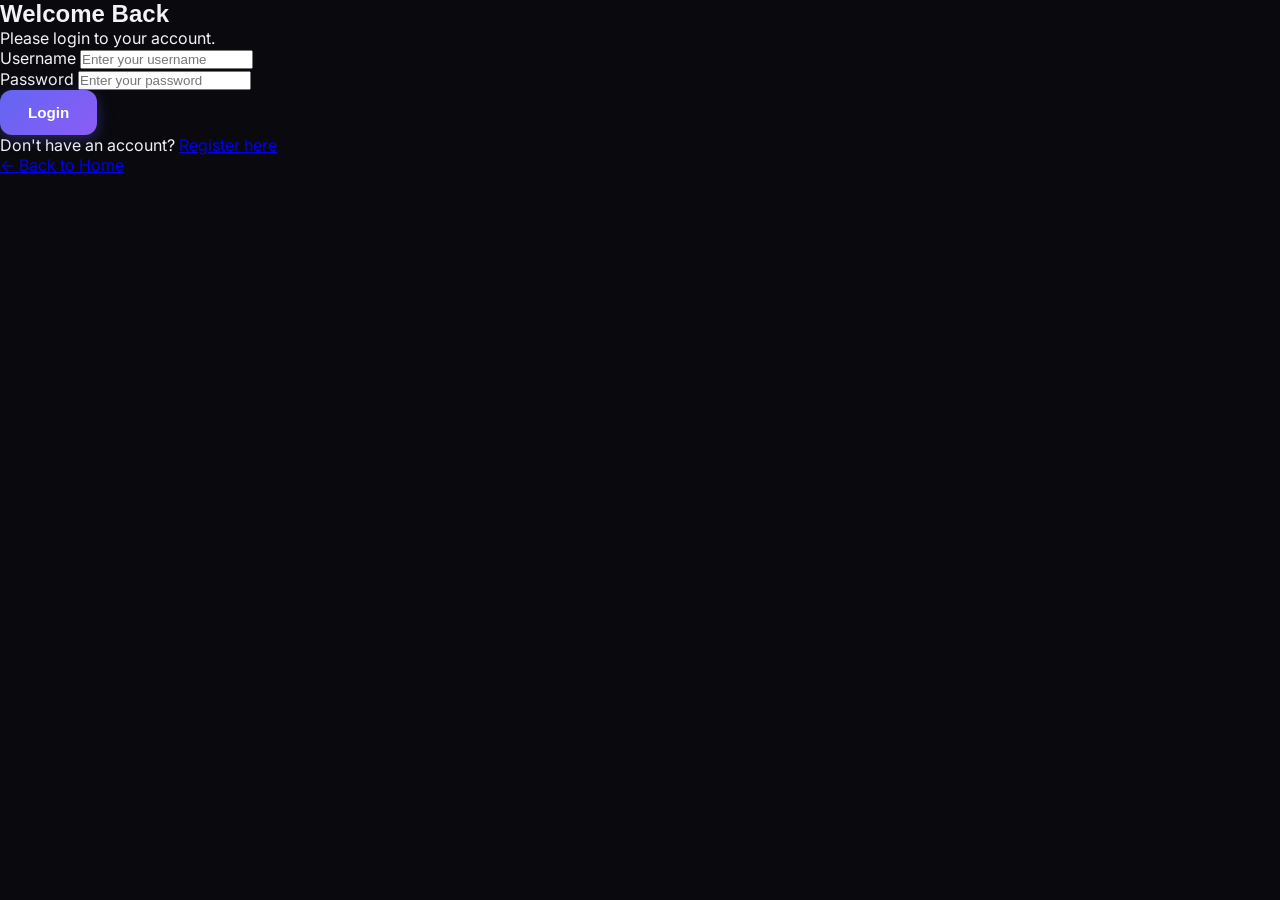
==== src/main/resources/static/login.html @ dbe1fe6b "feat: initialize placement portal project with full stack architecture and authentication system" ====
<!DOCTYPE html>
<html lang="en">
<head>
    <meta charset="UTF-8">
    <meta name="viewport" content="width=device-width, initial-scale=1.0">
    <title>Placement Portal | Login</title>
    <link href="https://fonts.googleapis.com/css2?family=Inter:wght@400;500;600;700&display=swap" rel="stylesheet">
    <link rel="stylesheet" href="css/style.css">
</head>
<body>
    <div class="glass-container auth-container">
        <h2 class="gradient-text">Welcome Back</h2>
        <p class="subtitle">Please login to your account.</p>
        
        <form id="loginForm">
            <div class="input-group">
                <label for="username">Username</label>
                <input type="text" id="username" required placeholder="Enter your username">
            </div>
            
            <div class="input-group">
                <label for="password">Password</label>
                <input type="password" id="password" required placeholder="Enter your password">
            </div>
            
            <div id="errorMessage" class="error-text"></div>
            
            <button type="submit" class="btn btn-primary w-100">Login</button>
        </form>
        
        <p class="auth-footer">Don't have an account? <a href="register.html">Register here</a></p>
        <p class="auth-footer"><a href="index.html">← Back to Home</a></p>
    </div>

    <!-- Background elements -->
    <div class="bg-shape shape-1"></div>
    <div class="bg-shape shape-2"></div>

    <script src="js/api.js"></script>
    <script src="js/auth.js"></script>
</body>
</html>
---- src/main/resources/static/css/style.css ----
/* ==========================================================================
   CSS DESIGN SYSTEM: GLASSMORPHISM DARK HARMONY
   ========================================================================== */

:root {
    --bg-dark: #09090e;
    --panel-bg: rgba(20, 20, 35, 0.45);
    --panel-border: rgba(255, 255, 255, 0.08);
    --text-primary: #f3f3f6;
    --text-secondary: #a0a0ba;
    
    /* Harmonious Brand Colors (Indigo / Violet Accent Stack) */
    --primary: #6366f1;
    --primary-glow: rgba(99, 102, 241, 0.35);
    --primary-hover: #4f46e5;
    --secondary: #8b5cf6;
    --secondary-glow: rgba(139, 92, 246, 0.25);
    
    /* Status Hues (Tailored HSL) */
    --status-applied: #f59e0b;      /* Amber */
    --status-review: #3b82f6;       /* Blue */
    --status-interview: #a855f7;    /* Purple */
    --status-selected: #10b981;     /* Emerald */
    --status-rejected: #ef4444;     /* Rose */
    
    --transition-smooth: all 0.3s cubic-bezier(0.4, 0, 0.2, 1);
    --shadow-glow: 0 8px 32px 0 rgba(0, 0, 0, 0.37);
}

/* Light Theme Overrides */
body.light-mode {
    --bg-dark: #f0f2f5;
    --text-primary: #1e293b;
    --text-secondary: #64748b;
    --panel-bg: rgba(255, 255, 255, 0.7);
    --panel-border: rgba(255, 255, 255, 0.6);
    --shadow-glow: 0 8px 32px 0 rgba(31, 38, 135, 0.1);
}

body.light-mode .btn-secondary {
    color: var(--text-primary);
    border-color: #cbd5e1;
}

body.light-mode .form-group input, 
body.light-mode .form-group select {
    background: rgba(255, 255, 255, 0.8);
    border: 1px solid #cbd5e1;
    color: var(--text-primary);
}

body.light-mode .form-group select option {
    background-color: #ffffff;
    color: var(--text-primary);
}

body.light-mode .job-card,
body.light-mode .job-list-item {
    background: rgba(255, 255, 255, 0.5);
    border-color: #e2e8f0;
}

/* Reset & Global */
* {
    margin: 0;
    padding: 0;
    box-sizing: border-box;
}

body {
    background-color: var(--bg-dark);
    color: var(--text-primary);
    font-family: 'Inter', sans-serif;
    min-height: 100vh;
    overflow-x: hidden;
    position: relative;
}

h1, h2, h3, h4, .nav-logo {
    font-family: 'Outfit', sans-serif;
    font-weight: 700;
}

/* Ambient Background Glows */
.bg-glow {
    position: fixed;
    width: 60vw;
    height: 60vw;
    border-radius: 50%;
    filter: blur(140px);
    z-index: -1;
    opacity: 0.15;
    pointer-events: none;
    animation: pulseGlow 15s infinite alternate ease-in-out;
}

.bg-glow-1 {
    background: radial-gradient(circle, var(--primary) 0%, transparent 70%);
    top: -20%;
    left: -10%;
}

.bg-glow-2 {
    background: radial-gradient(circle, var(--secondary) 0%, transparent 70%);
    bottom: -20%;
    right: -10%;
    animation-delay: 5s;
}

@keyframes pulseGlow {
    0% {
        transform: scale(1) translate(0px, 0px);
    }
    100% {
        transform: scale(1.15) translate(40px, 30px);
    }
}

/* App Container */
.app-container {
    max-width: 1300px;
    margin: 0 auto;
    padding: 20px;
    display: flex;
    flex-direction: column;
    min-height: 100vh;
    justify-content: center;
}

/* Glassmorphism Panel Template */
.glass-panel {
    background: var(--panel-bg);
    backdrop-filter: blur(12px) saturate(180%);
    -webkit-backdrop-filter: blur(12px) saturate(180%);
    border: 1px solid var(--panel-border);
    border-radius: 20px;
    box-shadow: var(--shadow-glow);
    padding: 30px;
    transition: var(--transition-smooth);
}

/* ==========================================================================
   AUTHENTICATION STYLES
   ========================================================================== */

.auth-card {
    max-width: 480px;
    width: 100%;
    margin: 40px auto;
    align-self: center;
}

.auth-header {
    text-align: center;
    margin-bottom: 30px;
}

.auth-header h1 {
    font-size: 2.5rem;
    background: linear-gradient(135deg, var(--text-primary) 30%, var(--primary) 100%);
    -webkit-background-clip: text;
    -webkit-text-fill-color: transparent;
    margin-bottom: 10px;
}

.auth-header p {
    color: var(--text-secondary);
    font-size: 0.95rem;
}

.auth-form {
    display: flex;
    flex-direction: column;
    gap: 20px;
}

.form-group {
    display: flex;
    flex-direction: column;
    gap: 8px;
}

.form-group label {
    font-size: 0.85rem;
    font-weight: 600;
    color: var(--text-secondary);
    letter-spacing: 0.5px;
    text-transform: uppercase;
}

.form-group input, 
.form-group select {
    background: rgba(255, 255, 255, 0.05);
    border: 1px solid rgba(255, 255, 255, 0.1);
    border-radius: 12px;
    padding: 14px 16px;
    color: var(--text-primary);
    font-size: 0.95rem;
    outline: none;
    transition: var(--transition-smooth);
}

.form-group input:focus, 
.form-group select:focus {
    border-color: var(--primary);
    background: rgba(255, 255, 255, 0.08);
    box-shadow: 0 0 12px var(--primary-glow);
}

.form-group select option {
    background-color: #121220;
    color: var(--text-primary);
}

/* Buttons */
.btn {
    border-radius: 12px;
    padding: 14px 28px;
    font-size: 0.95rem;
    font-weight: 600;
    cursor: pointer;
    border: none;
    outline: none;
    display: inline-flex;
    align-items: center;
    justify-content: center;
    gap: 10px;
    transition: var(--transition-smooth);
    position: relative;
    overflow: hidden;
}

.btn-primary {
    background: linear-gradient(135deg, var(--primary) 0%, var(--secondary) 100%);
    color: white;
    box-shadow: 0 4px 15px var(--primary-glow);
}

.btn-primary:hover {
    transform: translateY(-2px);
    box-shadow: 0 6px 20px rgba(99, 102, 241, 0.5);
}

.btn-primary:active {
    transform: translateY(1px);
}

.btn-secondary {
    background: rgba(255, 255, 255, 0.08);
    color: var(--text-primary);
    border: 1px solid rgba(255, 255, 255, 0.15);
}

.btn-secondary:hover {
    background: rgba(255, 255, 255, 0.15);
}

.btn-sm {
    padding: 8px 16px;
    font-size: 0.85rem;
    border-radius: 8px;
}

.btn-danger {
    background: rgba(239, 68, 68, 0.2);
    color: #fca5a5;
    border: 1px solid rgba(239, 68, 68, 0.3);
}

.btn-danger:hover {
    background: rgba(239, 68, 68, 0.35);
}

.btn-block {
    width: 100%;
}

.btn-group {
    display: flex;
    gap: 10px;
}

.auth-toggle {
    text-align: center;
    font-size: 0.9rem;
    color: var(--text-secondary);
    margin-top: 10px;
}

.auth-toggle span {
    color: var(--primary);
    cursor: pointer;
    font-weight: 500;
    transition: var(--transition-smooth);
}

.auth-toggle span:hover {
    text-decoration: underline;
    color: var(--secondary);
}

/* ==========================================================================
   NAVIGATION
   ========================================================================== */

.navbar {
    display: flex;
    justify-content: space-between;
    align-items: center;
    padding: 16px 30px;
    margin-bottom: 30px;
    width: 100%;
}

.nav-logo {
    font-size: 1.6rem;
    letter-spacing: 0.5px;
}

.logo-accent {
    background: linear-gradient(135deg, var(--primary) 0%, var(--secondary) 100%);
    -webkit-background-clip: text;
    -webkit-text-fill-color: transparent;
}

.nav-links {
    display: flex;
    align-items: center;
    gap: 20px;
}

.user-badge {
    background: rgba(99, 102, 241, 0.15);
    border: 1px solid rgba(99, 102, 241, 0.25);
    color: var(--primary);
    padding: 6px 14px;
    border-radius: 20px;
    font-size: 0.85rem;
    font-weight: 600;
    display: flex;
    align-items: center;
    gap: 8px;
}
.user-badge img {
    border-radius: 50%;
    width: 24px;
    height: 24px;
}

/* ==========================================================================
   DASHBOARDS
   ========================================================================== */

.dashboard-view {
    animation: fadeIn 0.4s ease-out;
}

@keyframes fadeIn {
    from {
        opacity: 0;
        transform: translateY(15px);
    }
    to {
        opacity: 1;
        transform: translateY(0);
    }
}

.dashboard-grid {
    display: grid;
    grid-template-columns: 1fr 2fr;
    gap: 30px;
}

@media (max-width: 900px) {
    .dashboard-grid {
        grid-template-columns: 1fr;
    }
}

.full-width {
    grid-column: 1 / -1;
}

/* Common Card Typography */
h3 {
    font-size: 1.35rem;
    margin-bottom: 6px;
    color: var(--text-primary);
}

.card-desc {
    color: var(--text-secondary);
    font-size: 0.9rem;
    margin-bottom: 24px;
}

/* ==========================================================================
   JOBS MODULE
   ========================================================================== */

.jobs-grid {
    display: grid;
    grid-template-columns: repeat(auto-fill, minmax(280px, 1fr));
    gap: 20px;
}

.job-card {
    background: rgba(255, 255, 255, 0.03);
    border: 1px solid rgba(255, 255, 255, 0.06);
    border-radius: 16px;
    padding: 24px;
    display: flex;
    flex-direction: column;
    transition: var(--transition-smooth);
}

.job-card:hover {
    transform: translateY(-4px);
    background: rgba(255, 255, 255, 0.05);
    border-color: rgba(99, 102, 241, 0.3);
    box-shadow: 0 10px 20px rgba(0, 0, 0, 0.2);
}

.job-card-header {
    margin-bottom: 16px;
}

.job-card-header h4 {
    font-size: 1.15rem;
    margin-bottom: 4px;
    color: var(--text-primary);
}

.job-company {
    color: var(--text-secondary);
    font-size: 0.9rem;
    display: flex;
    align-items: center;
    gap: 6px;
}

.job-salary-badge {
    background: rgba(255, 255, 255, 0.06);
    border-radius: 8px;
    padding: 6px 12px;
    font-size: 0.85rem;
    font-weight: 600;
    color: var(--text-primary);
    align-self: flex-start;
    margin-bottom: 24px;
}

.job-card .btn {
    margin-top: auto;
}

/* Recruiter Job Management list */
.jobs-list {
    display: flex;
    flex-direction: column;
    gap: 15px;
}

.job-list-item {
    display: flex;
    justify-content: space-between;
    align-items: center;
    padding: 16px 20px;
    background: rgba(255, 255, 255, 0.03);
    border: 1px solid rgba(255, 255, 255, 0.06);
    border-radius: 12px;
    transition: var(--transition-smooth);
}

.job-list-item:hover {
    background: rgba(255, 255, 255, 0.05);
    border-color: rgba(255, 255, 255, 0.1);
}

.job-list-details h4 {
    font-size: 1.05rem;
    margin-bottom: 2px;
}

.job-list-details p {
    color: var(--text-secondary);
    font-size: 0.85rem;
}

/* ==========================================================================
   TABLES & DIRECTORIES
   ========================================================================== */

.table-container {
    width: 100%;
    overflow-x: auto;
}

.data-table {
    width: 100%;
    border-collapse: collapse;
    text-align: left;
    margin-top: 10px;
    min-width: 600px;
}

.data-table th, 
.data-table td {
    padding: 16px 20px;
    font-size: 0.9rem;
    border-bottom: 1px solid rgba(255, 255, 255, 0.06);
}

.data-table th {
    color: var(--text-secondary);
    font-weight: 600;
    text-transform: uppercase;
    font-size: 0.75rem;
    letter-spacing: 1px;
}

.data-table tbody tr {
    transition: var(--transition-smooth);
}

.data-table tbody tr:hover {
    background: rgba(255, 255, 255, 0.02);
}

.data-table td {
    color: var(--text-primary);
}

/* Status Badges */
.badge {
    display: inline-flex;
    align-items: center;
    padding: 6px 14px;
    border-radius: 20px;
    font-size: 0.75rem;
    font-weight: 700;
    text-transform: uppercase;
    letter-spacing: 0.5px;
}

.badge-applied {
    background: rgba(245, 158, 11, 0.15);
    color: var(--status-applied);
    border: 1px solid rgba(245, 158, 11, 0.3);
}

.badge-review {
    background: rgba(59, 130, 246, 0.15);
    color: var(--status-review);
    border: 1px solid rgba(59, 130, 246, 0.3);
}

.badge-interview {
    background: rgba(168, 85, 247, 0.15);
    color: var(--status-interview);
    border: 1px solid rgba(168, 85, 247, 0.3);
}

.badge-selected {
    background: rgba(16, 185, 129, 0.15);
    color: var(--status-selected);
    border: 1px solid rgba(16, 185, 129, 0.3);
}

.badge-rejected {
    background: rgba(239, 68, 68, 0.15);
    color: var(--status-rejected);
    border: 1px solid rgba(239, 68, 68, 0.3);
}

/* Action select in application review */
.status-action-select {
    background: rgba(255, 255, 255, 0.05);
    border: 1px solid rgba(255, 255, 255, 0.1);
    color: var(--text-primary);
    border-radius: 8px;
    padding: 6px 12px;
    outline: none;
    font-size: 0.85rem;
    cursor: pointer;
    transition: var(--transition-smooth);
}

.status-action-select:focus {
    border-color: var(--primary);
}

/* ==========================================================================
   ADMIN STYLES
   ========================================================================== */

.admin-stats-row {
    display: grid;
    grid-template-columns: repeat(3, 1fr);
    gap: 30px;
    margin-bottom: 40px;
}

@media (max-width: 768px) {
    .admin-stats-row {
        grid-template-columns: 1fr;
        gap: 20px;
    }
}

.stat-card {
    text-align: center;
    padding: 24px;
}

.stat-num {
    font-family: 'Outfit', sans-serif;
    font-size: 2.8rem;
    font-weight: 800;
    background: linear-gradient(135deg, var(--primary) 0%, var(--secondary) 100%);
    -webkit-background-clip: text;
    -webkit-text-fill-color: transparent;
    margin-bottom: 4px;
}

.stat-label {
    color: var(--text-secondary);
    font-size: 0.9rem;
    font-weight: 600;
    text-transform: uppercase;
    letter-spacing: 0.5px;
}

/* ==========================================================================
   UTILITY CLASSES & WIDGETS
   ========================================================================== */

.hidden {
    display: none !important;
}

/* Toast Notification */
.toast {
    position: fixed;
    bottom: 30px;
    right: 30px;
    padding: 16px 28px;
    border-radius: 12px;
    background: rgba(18, 18, 29, 0.9);
    backdrop-filter: blur(8px);
    border: 1px solid var(--panel-border);
    color: var(--text-primary);
    box-shadow: 0 10px 30px rgba(0, 0, 0, 0.5);
    z-index: 1000;
    font-size: 0.95rem;
    font-weight: 500;
    transform: translateY(100px);
    opacity: 0;
    transition: all 0.4s cubic-bezier(0.175, 0.885, 0.32, 1.275);
}

.toast.show {
    transform: translateY(0);
    opacity: 1;
}

.toast-success {
    border-left: 4px solid var(--status-selected);
}

.toast-error {
    border-left: 4px solid var(--status-rejected);
}

.toast-info {
    border-left: 4px solid var(--status-review);
}

/* Loading Spinner */
.spinner {
    width: 20px;
    height: 20px;
    border: 3px solid rgba(255, 255, 255, 0.3);
    border-radius: 50%;
    border-top-color: white;
    animation: spin 1s ease-in-out infinite;
}

@keyframes spin {
    to { transform: rotate(360deg); }
}

/* Skeleton Loaders */
.skeleton {
    background: linear-gradient(90deg, rgba(255,255,255,0.05) 25%, rgba(255,255,255,0.15) 50%, rgba(255,255,255,0.05) 75%);
    background-size: 200% 100%;
    animation: skeleton-loading 1.5s infinite;
    border-radius: 8px;
    min-height: 20px;
    margin-bottom: 8px;
}
body.light-mode .skeleton {
    background: linear-gradient(90deg, rgba(0,0,0,0.05) 25%, rgba(0,0,0,0.15) 50%, rgba(0,0,0,0.05) 75%);
    background-size: 200% 100%;
}
@keyframes skeleton-loading {
    0% { background-position: 200% 0; }
    100% { background-position: -200% 0; }
}

/* Fix for icons */
.btn-icon {
    background: transparent;
    border: none;
    color: var(--text-primary);
    cursor: pointer;
    padding: 8px;
    border-radius: 50%;
    display: flex;
    align-items: center;
    justify-content: center;
    transition: background 0.2s;
}
.btn-icon:hover {
    background: rgba(255,255,255,0.1);
}
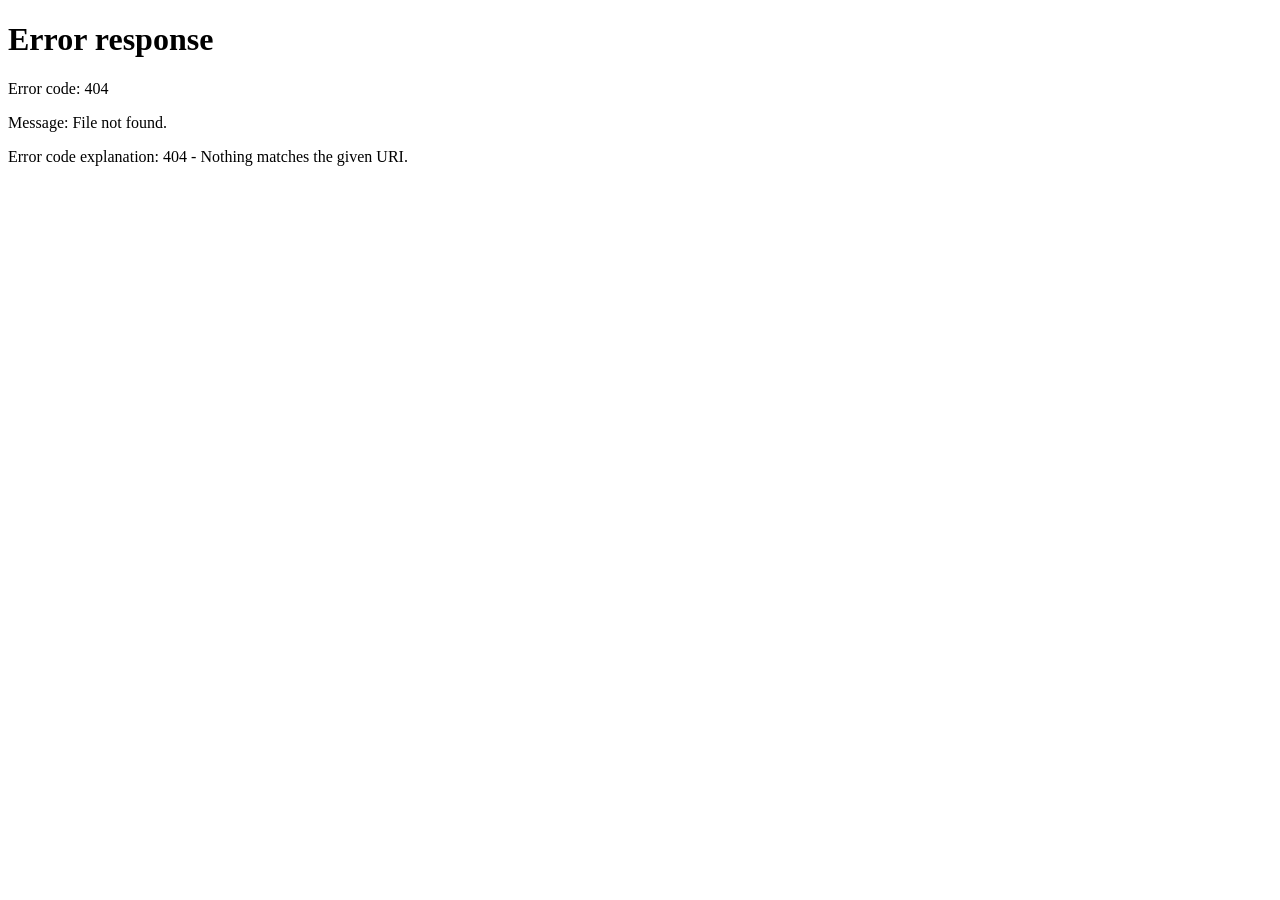
==== commit f613b6fb: "Updated Student Full profile,job search bar,Resume upload placeholder...etc..." ====
--- a/src/main/resources/static/login.html
+++ b/src/main/resources/static/login.html
@@ -2,41 +2,9 @@
 <html lang="en">
 <head>
     <meta charset="UTF-8">
-    <meta name="viewport" content="width=device-width, initial-scale=1.0">
-    <title>Placement Portal | Login</title>
-    <link href="https://fonts.googleapis.com/css2?family=Inter:wght@400;500;600;700&display=swap" rel="stylesheet">
-    <link rel="stylesheet" href="css/style.css">
+    <meta http-equiv="refresh" content="0; url=/index.html">
+    <title>Redirecting...</title>
+    <script>window.location.replace('/index.html');</script>
 </head>
-<body>
-    <div class="glass-container auth-container">
-        <h2 class="gradient-text">Welcome Back</h2>
-        <p class="subtitle">Please login to your account.</p>
-        
-        <form id="loginForm">
-            <div class="input-group">
-                <label for="username">Username</label>
-                <input type="text" id="username" required placeholder="Enter your username">
-            </div>
-            
-            <div class="input-group">
-                <label for="password">Password</label>
-                <input type="password" id="password" required placeholder="Enter your password">
-            </div>
-            
-            <div id="errorMessage" class="error-text"></div>
-            
-            <button type="submit" class="btn btn-primary w-100">Login</button>
-        </form>
-        
-        <p class="auth-footer">Don't have an account? <a href="register.html">Register here</a></p>
-        <p class="auth-footer"><a href="index.html">← Back to Home</a></p>
-    </div>
-
-    <!-- Background elements -->
-    <div class="bg-shape shape-1"></div>
-    <div class="bg-shape shape-2"></div>
-
-    <script src="js/api.js"></script>
-    <script src="js/auth.js"></script>
-</body>
+<body></body>
 </html>
